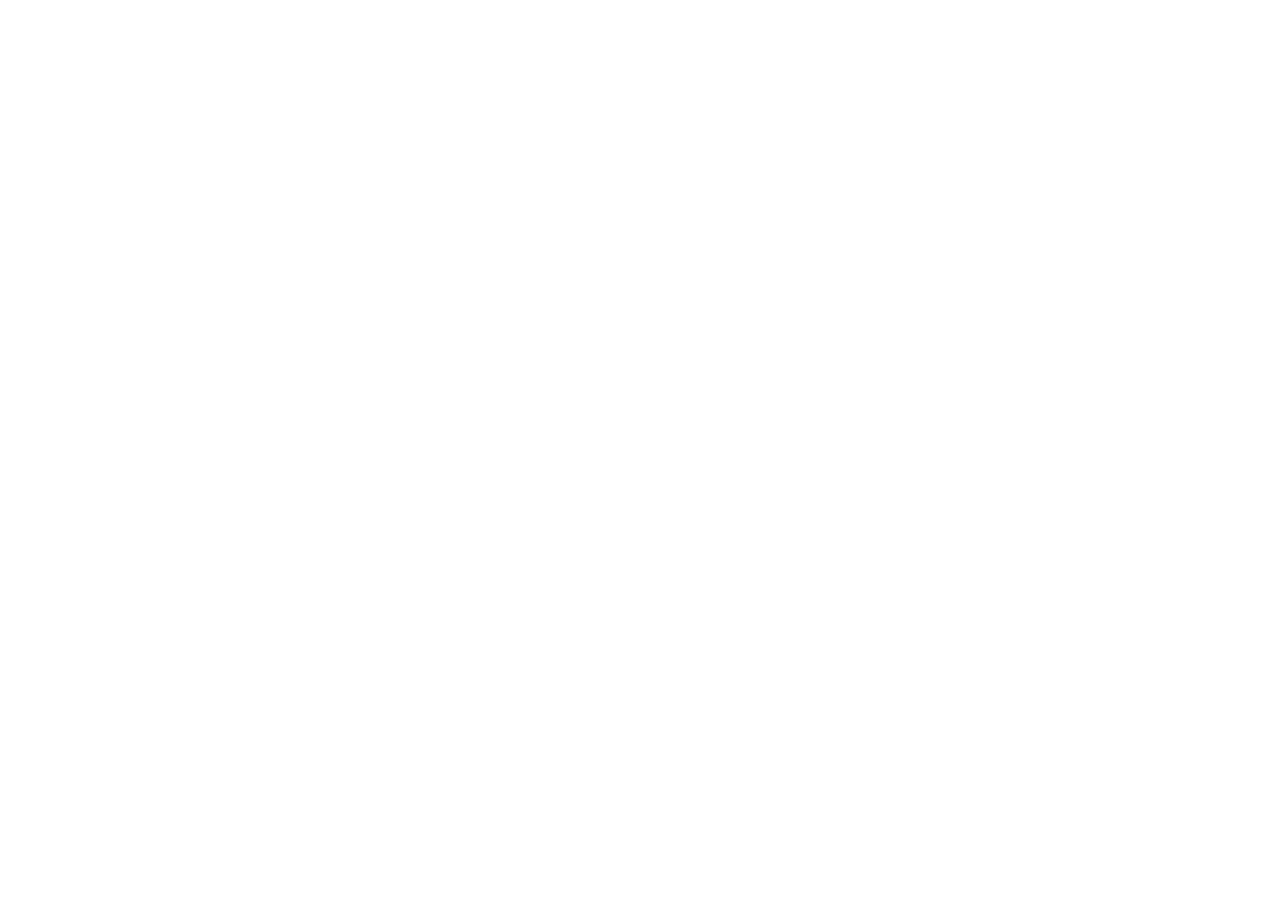
==== lab6/index.html @ e4004bdf "Merge branch 'master' of https://github.com/thmoon-team/IU5-Frontend-2022" ====
<!DOCTYPE html>
<html lang="en">
    <head>
        <meta charset="UTF-8" />
        <meta http-equiv="X-UA-Compatible" content="IE=edge" />
        <meta name="viewport" content="width=device-width, initial-scale=1.0" />
        <title>Lab6</title>
    </head>
    <body></body>
</html>
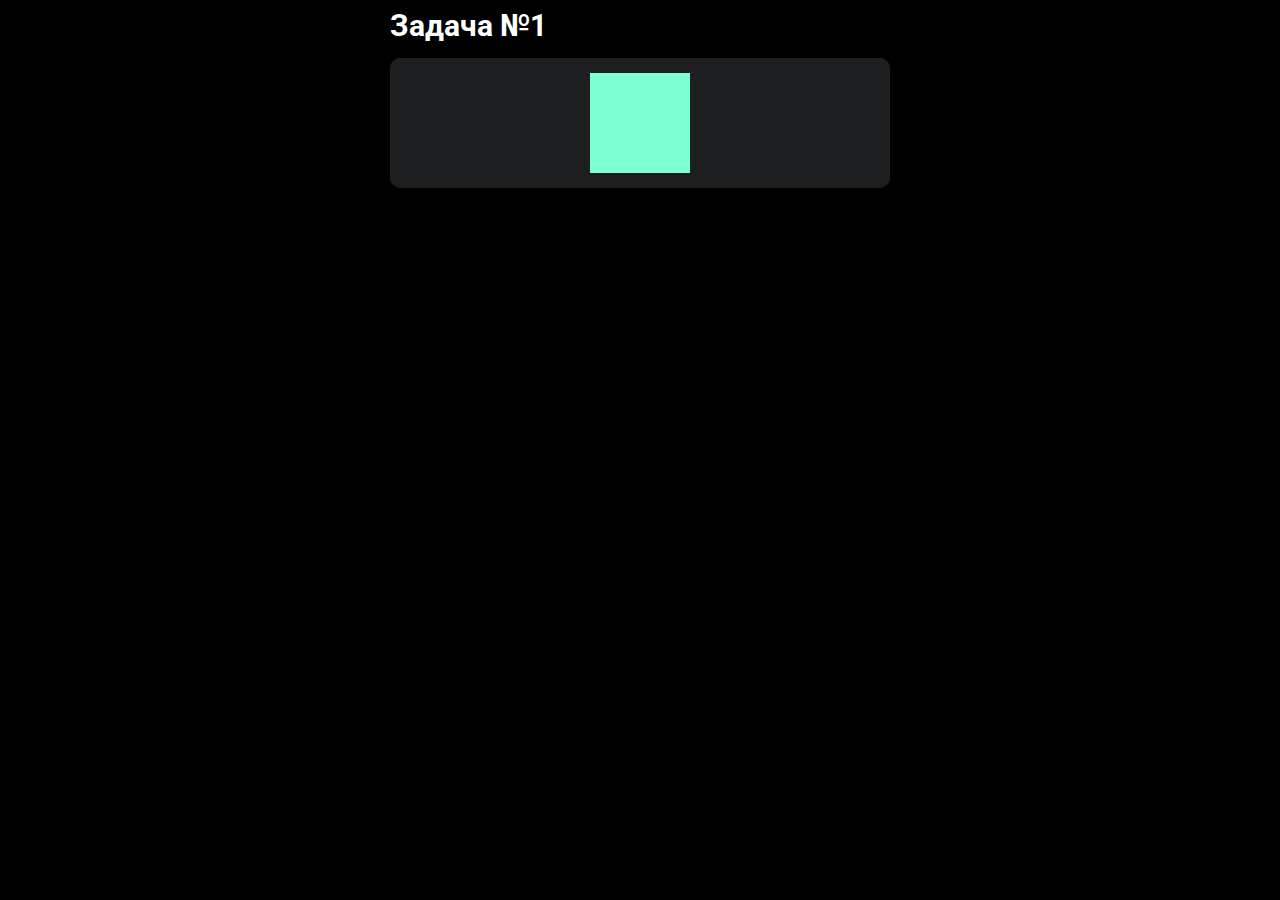
==== commit 8726ce8f: "tasks completed" ====
--- a/lab6/index.html
+++ b/lab6/index.html
@@ -4,7 +4,19 @@
         <meta charset="UTF-8" />
         <meta http-equiv="X-UA-Compatible" content="IE=edge" />
         <meta name="viewport" content="width=device-width, initial-scale=1.0" />
+        <link rel="preconnect" href="https://fonts.googleapis.com">
+        <link rel="preconnect" href="https://fonts.gstatic.com" crossorigin>
+        <link href="https://fonts.googleapis.com/css2?family=Roboto:wght@400;700&display=swap" rel="stylesheet">
+        <link rel="stylesheet" href="style.css">
         <title>Lab6</title>
     </head>
-    <body></body>
+    <body>
+        <div class="tasks">
+            <div class="task-header">Задача №1</div>
+            <div class="task1">
+                <div class="color-square"></div>
+            </div>
+        </div>
+        <script src="script.js"></script>
+    </body>
 </html>
--- a/lab6/style.css
+++ b/lab6/style.css
@@ -0,0 +1,38 @@
+body {
+    background-color: black;
+    color: #fff; 
+    font-family: 'Roboto', sans-serif;
+}
+
+
+
+
+.task1 {
+    width: 500px;
+    padding: 15px 0 15px 0;
+    margin-top: 15px;
+    display: inline-block;
+    background: hsl(225, 6%, 12%);
+    border-radius: 10px;
+    display: flex;
+    justify-content: center;
+    align-items: center;
+}
+
+.color-square {
+    width: 100px;
+    height: 100px;
+    background-color: aquamarine;
+}
+
+.task-header {
+    width: 500px;
+    font-weight: 700;
+    font-size: 30px;
+}
+
+.tasks {
+    display: flex;
+    flex-direction: column;
+    align-items: center;
+}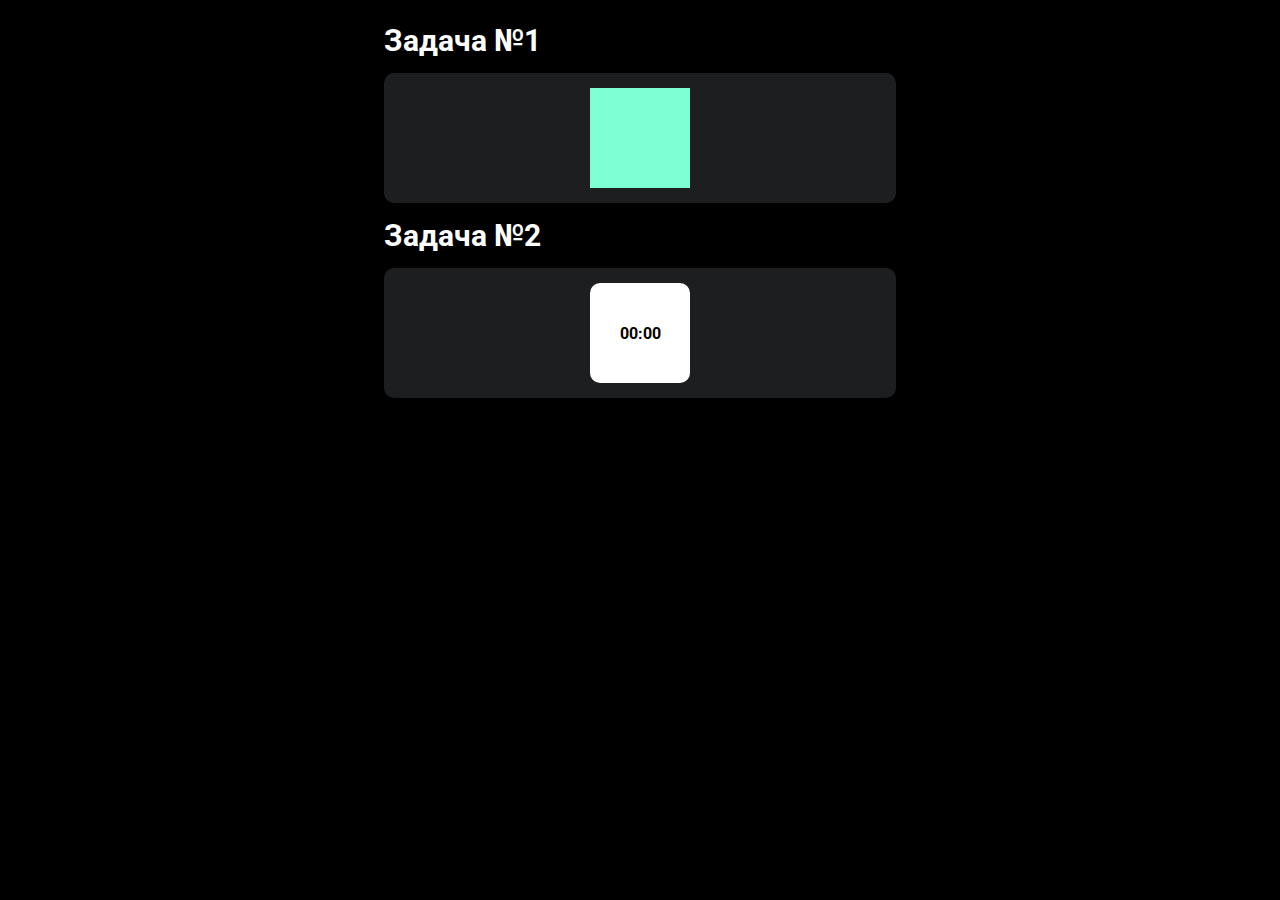
==== commit e24a7e45: "minor fixes" ====
--- a/lab6/index.html
+++ b/lab6/index.html
@@ -4,19 +4,25 @@
         <meta charset="UTF-8" />
         <meta http-equiv="X-UA-Compatible" content="IE=edge" />
         <meta name="viewport" content="width=device-width, initial-scale=1.0" />
-        <link rel="preconnect" href="https://fonts.googleapis.com">
-        <link rel="preconnect" href="https://fonts.gstatic.com" crossorigin>
-        <link href="https://fonts.googleapis.com/css2?family=Roboto:wght@400;700&display=swap" rel="stylesheet">
-        <link rel="stylesheet" href="style.css">
+        <link rel="preconnect" href="https://fonts.googleapis.com" />
+        <link rel="preconnect" href="https://fonts.gstatic.com" crossorigin />
+        <link href="https://fonts.googleapis.com/css2?family=Roboto:wght@400;700&display=swap" rel="stylesheet" />
+        <link rel="stylesheet" href="style.css" />
         <title>Lab6</title>
     </head>
     <body>
         <div class="tasks">
             <div class="task-header">Задача №1</div>
-            <div class="task1">
-                <div class="color-square"></div>
+            <div class="task">
+                <div id="color-square"></div>
+            </div>
+            <div class="task-header">Задача №2</div>
+            <div class="task">
+                <div id="timer-box">
+                    <div id="timer"><span id="sec">00</span>:<span id="ms">00</span></div>
+                </div>
             </div>
         </div>
-        <script src="script.js"></script>
     </body>
+    <script src="script.js"></script>
 </html>
--- a/lab6/style.css
+++ b/lab6/style.css
@@ -1,14 +1,11 @@
 body {
     background-color: black;
-    color: #fff; 
-    font-family: 'Roboto', sans-serif;
+    color: #fff;
+    font-family: "Roboto", sans-serif;
 }
 
-
-
-
-.task1 {
-    width: 500px;
+.task {
+    width: 40vw;
     padding: 15px 0 15px 0;
     margin-top: 15px;
     display: inline-block;
@@ -19,14 +16,15 @@
     align-items: center;
 }
 
-.color-square {
+#color-square {
     width: 100px;
     height: 100px;
     background-color: aquamarine;
 }
 
 .task-header {
-    width: 500px;
+    margin-top: 15px;
+    width: 40vw;
     font-weight: 700;
     font-size: 30px;
 }
@@ -35,4 +33,16 @@
     display: flex;
     flex-direction: column;
     align-items: center;
-}+}
+
+#timer-box {
+    font-weight: 700;
+    display: flex;
+    align-items: center;
+    justify-content: center;
+    border-radius: 10px;
+    color: black;
+    background-color: #fff;
+    width: 100px;
+    height: 100px;
+}
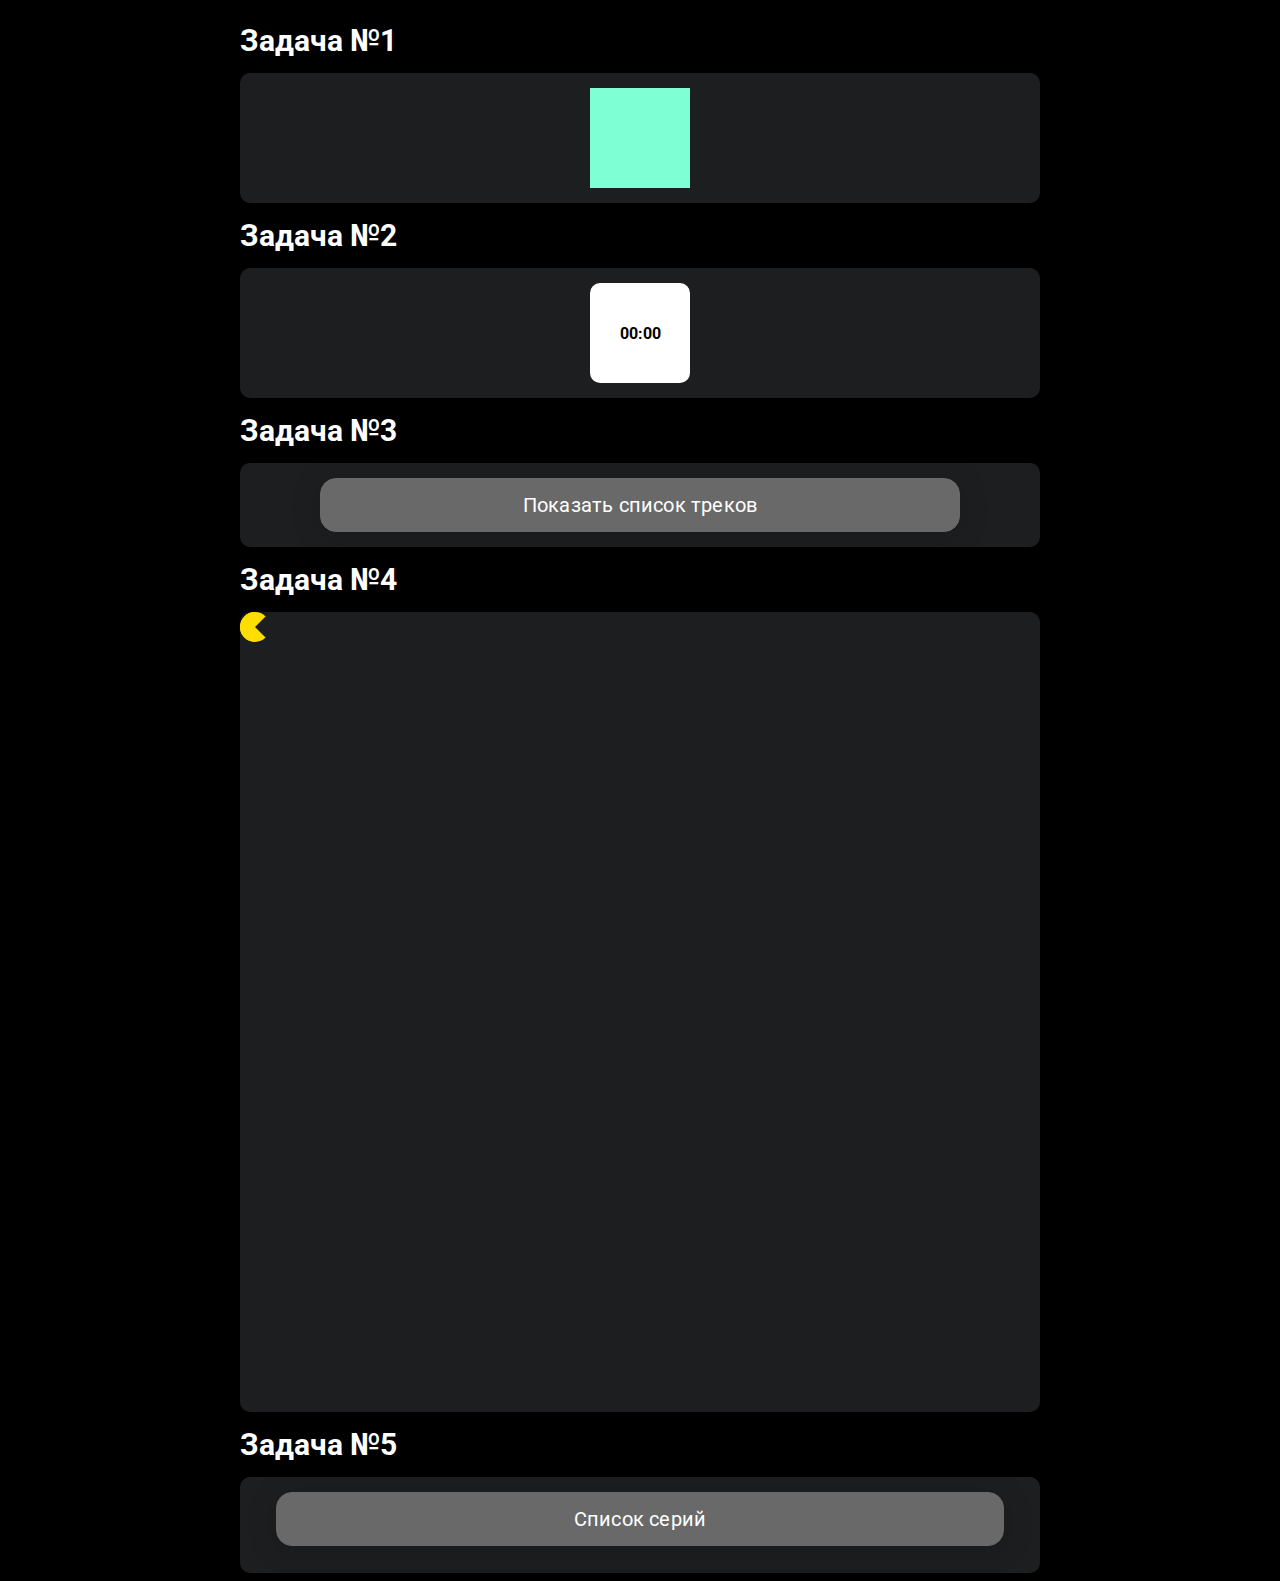
==== commit edf2c219: "tasks fix" ====
--- a/lab6/index.html
+++ b/lab6/index.html
@@ -1,4 +1,4 @@
-<!DOCTYPE html>
+﻿<!DOCTYPE html>
 <html lang="en">
     <head>
         <meta charset="UTF-8" />
@@ -22,6 +22,36 @@
                     <div id="timer"><span id="sec">00</span>:<span id="ms">00</span></div>
                 </div>
             </div>
+            <div class="task-header">Задача №3</div>
+            <div class="task">
+                <div class="dropdown">
+					<button id="dropdown-button">Показать список треков</button>
+					<div class="dropdown-content-hidden" id="dropdown-content">
+						<div class="dropdown-item"><span class="artist">Arctic Monkeys</span> - R U Mine?</div>
+						<div class="dropdown-item"><span class="artist">Полумягкие</span> - Розовое облако</div>
+						<div class="dropdown-item"><span class="artist">The Neighbourhood</span> - Softcore</div>
+						<div class="dropdown-item"><span class="artist">Ежемесячные</span> - Ласточки</div>
+						<div class="dropdown-item"><span class="artist">Tay-K</span> - The Race</div>
+						<div class="dropdown-item"><span class="artist">The Black Keys</span> - Tighten Up</div>
+						<div class="dropdown-item"><span class="artist">Baby Keem</span> - ORANGE SODA</div>
+						<div class="dropdown-item"><span class="artist">Central Cee</span> - Ruby</div>
+						<div class="dropdown-item"><span class="artist">Михаил Круг</span> - Девочка-пай</div>
+					</div>
+                </div>
+            </div>
+			<div class="task-header">Задача №4</div>
+            <div class="task" id="task-4">
+				<div id="field">
+					<div id="pacman"></div>
+				</div>
+			</div>
+			<div class="task-header">Задача №5</div>
+            <div class="task">
+				<button id="episodes-button">Список серий</button>
+				<div id="episodes">
+					
+				</div>
+			</div>
         </div>
     </body>
     <script src="script.js"></script>
--- a/lab6/style.css
+++ b/lab6/style.css
@@ -5,13 +5,14 @@
 }
 
 .task {
-    width: 40vw;
+    width: 800px;
     padding: 15px 0 15px 0;
     margin-top: 15px;
     display: inline-block;
     background: hsl(225, 6%, 12%);
     border-radius: 10px;
     display: flex;
+	flex-direction: column;
     justify-content: center;
     align-items: center;
 }
@@ -24,7 +25,7 @@
 
 .task-header {
     margin-top: 15px;
-    width: 40vw;
+    width: 800px;
     font-weight: 700;
     font-size: 30px;
 }
@@ -46,3 +47,118 @@
     width: 100px;
     height: 100px;
 }
+
+.dropdown {
+	width: 80%;
+}
+
+#dropdown-button {
+	background: #696969;
+    border: 1px solid #696969;
+	width: 100%;
+    box-shadow: 0px 4px 31px rgba(0, 0, 0, 0.15);
+    border-radius: 16px;
+    margin: 0;
+    padding: 18px 46px 18px 46px;
+    letter-spacing: 0.2px;
+    color: #fff;
+    font-size: 20px;
+    font-family: inherit;
+    line-height: 16px;
+
+}
+
+#pacman {
+	position: absolute;
+	width: 0px;
+	height: 0px;
+	border-right: 15px solid transparent;
+	border-top: 15px solid #ffde00;
+	border-left: 15px solid #ffde00;
+	border-bottom: 15px solid #ffde00;
+	border-top-left-radius: 15px;
+	border-top-right-radius: 15px;
+	border-bottom-left-radius: 15px;
+	border-bottom-right-radius: 15px;
+}
+
+.dropdown-content-hidden {
+	max-height: 0px;
+	transition: .2s;
+	overflow: hidden; 
+}
+
+.dropdown-content-show{
+	margin-top: 12px;
+	background: #696969;
+	padding: 8px;
+    border-radius: 10px;
+	max-height: 400px;
+	transition: .2s;
+	overflow-y: scroll;
+}
+
+.dropdown-item {
+	margin-top: 12px;
+	background: black;
+    border: 1px solid black;
+	border-radius: 16px;
+	padding: 18px 46px 18px 46px;
+}
+
+.dropdown-item:hover{
+	background: #629cb5;
+	border: 1px solid #629cb5;
+}
+.artist {
+	font-weight: bold;
+}
+
+#task-4 {
+	padding: 0px;
+}
+
+#field {
+	background: white;
+	position: relative;
+	background: transparent;
+	width: 800px;
+	height: 800px;
+	padding: 0px;
+}
+
+#episodes {
+	margin-top: 12px;
+	width: 100%;
+	display: flex;
+	flex-direction: column;
+	align-items: center;
+}
+
+#episodes-button {
+	background: #696969;
+    border: 1px solid #696969;
+	width: 91%;
+    box-shadow: 0px 4px 31px rgba(0, 0, 0, 0.15);
+    border-radius: 16px;
+    margin: 0;
+    padding: 18px 46px 18px 46px;
+    letter-spacing: 0.2px;
+    color: #fff;
+    font-size: 20px;
+    font-family: inherit;
+    line-height: 16px;
+
+}
+
+.episode-card {
+    margin-top: 12px;
+	width: 88%;
+	background: grey;
+	border-radius: 12px;
+	padding: 12px;
+}
+
+.characters {
+	margin-left: 20px;
+}